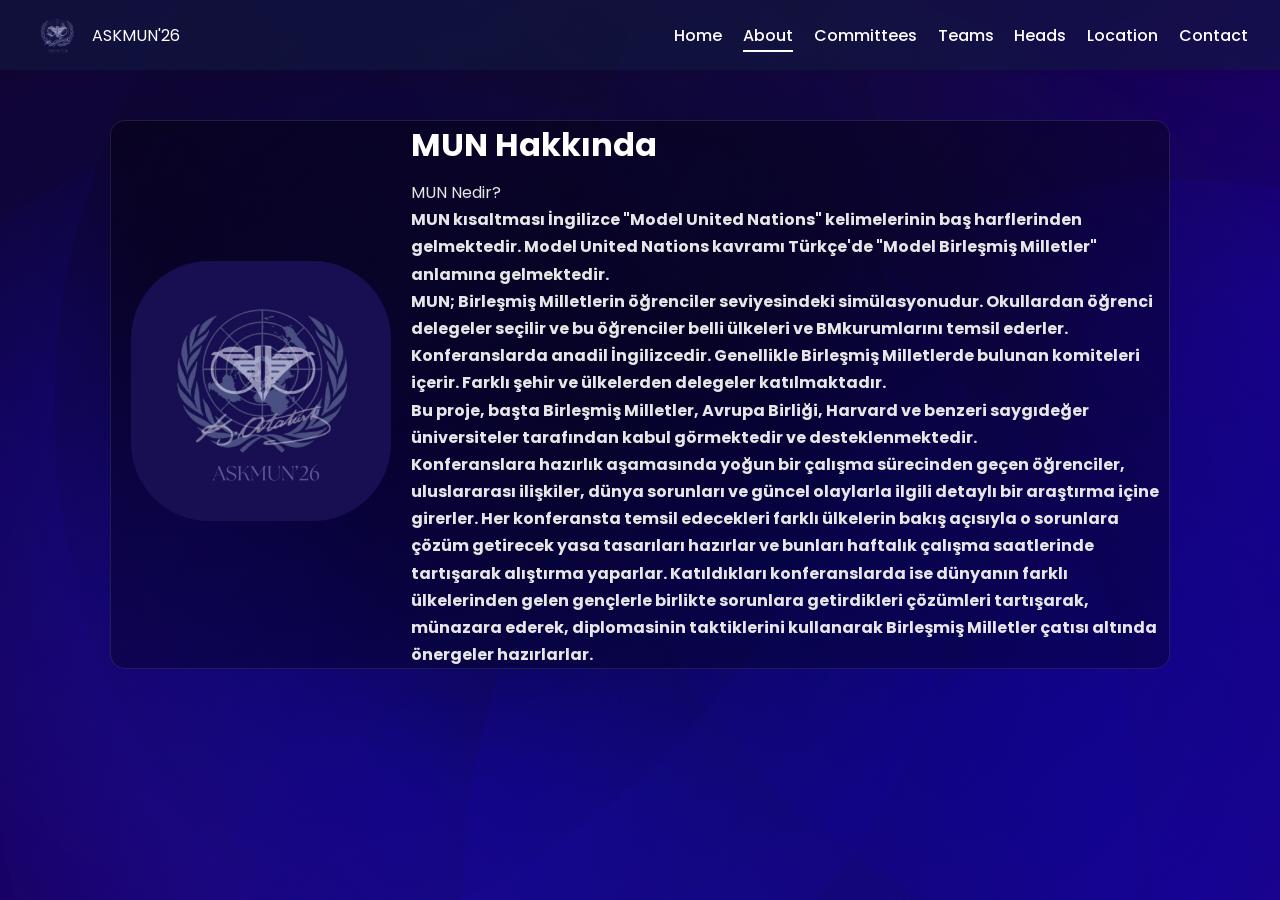
==== about.html @ 1edcb14b "Add files via upload" ====
<!DOCTYPE html>
<html lang="tr">
<head>
  <meta charset="UTF-8" />
  <meta name="viewport" content="width=device-width, initial-scale=1.0" />
  <title>About - Asık Veysel MUN 2026</title>
  <link rel="stylesheet" href="style.css" />
  <style>
    body {
      overflow-x: auto;
      overflow-y: auto;
      margin-top: 70px; /* Navbar için boşluk */
      background: transparent;
    }

    .about-container {
      max-width: 1100px;
      margin: 120px auto; /* 60px -> 120px ile card aşağıya indi */
      padding: 0 20px;
      display: flex;
      flex-direction: column;
      gap: 30px;
      z-index: 1;
      position: relative;
    }


    .about-card {
      display: flex;
      align-items: center;
      background-color: rgba(0, 0, 0, 0.3);
      border: 1px solid rgba(255, 255, 255, 0.1);
      border-radius: 15px;
      overflow: hidden;
      transition: transform 0.3s ease, box-shadow 0.3s ease;
    }

    .about-card:hover {
      transform: translateY(-5px);
      box-shadow: 0 10px 20px rgba(0,0,0,0.4);
    }

    .about-image {
      flex: 0 0 200px;
      text-align: center;
      padding: 20px;
    }

    .about-image img {
      width: 260px;
      height: 260px;
      object-fit: cover;
      border-radius: 30%;
    }

    .about-info {
      flex: 1;
      padding: 0px;
      color: white;
    }

    .about-info h2 {
      font-size: 2rem;
      margin-bottom: 10px;
    }

    .about-info p, .about-info h4 {
      color: #e6e6e6;
      line-height: 1.7;
    }

    @media (max-width: 800px) {
      .about-card {
        flex-direction: column;
        text-align: center;
        padding: 20px;
      }

      .about-image img {
        width: 200px;
        height: 200px;
        margin-bottom: 15px;
      }

      .about-info h2 {
        font-size: 1.5rem;
      }

      .about-info p, .about-info h4 {
        font-size: 0.95rem;
      }
    }
  </style>
</head>
<body>
  <!-- 🔹 Finisher Header Arka Plan -->
  <div class="header finisher-header"></div>

  <!-- 🔹 Navbar -->
  <nav class="navbar">
    <div class="logo">
      <img src="img/1.png" alt="Logo" />
      <span>ASKMUN'26</span>
    </div>

    <div class="hamburger" id="hamburger">
      <span></span>
      <span></span>
      <span></span>
    </div>

    <ul class="nav-links">
      <li><a href="index.html">Home</a></li>
      <li><a href="about.html" class="active">About</a></li>
      <li><a href="committees.html">Committees</a></li>
      <li><a href="teams.html">Teams</a></li>
      <li><a href="heads.html">Heads</a></li>
      <li><a href="location.html">Location</a></li>
      <li><a href="mailto:asikveyselmun@gmail.com">Contact</a></li>
    </ul>
  </nav>

  <section class="about-container">
    <div class="about-card">
      <div class="about-image">
        <img src="img/7.png" alt="MUN" />
      </div>
      <div class="about-info">
        <h2>MUN Hakkında</h2>
        <p>MUN Nedir?</p>
        <h4>MUN kısaltması İngilizce "Model United Nations" kelimelerinin baş harflerinden gelmektedir. Model United Nations kavramı Türkçe'de "Model Birleşmiş Milletler" anlamına gelmektedir.</h4> <h4></h4> <h4>MUN; Birleşmiş Milletlerin öğrenciler seviyesindeki simülasyonudur. Okullardan öğrenci delegeler seçilir ve bu öğrenciler belli ülkeleri ve BMkurumlarını temsil ederler.</h4> <h4></h4> <h4>Konferanslarda anadil İngilizcedir. Genellikle Birleşmiş Milletlerde bulunan komiteleri içerir. Farklı şehir ve ülkelerden delegeler katılmaktadır.</h4> <h4>Bu proje, başta Birleşmiş Milletler, Avrupa Birliği, Harvard ve benzeri saygıdeğer üniversiteler tarafından kabul görmektedir ve desteklenmektedir.</h4> <h4>Konferanslara hazırlık aşamasında yoğun bir çalışma sürecinden geçen öğrenciler, uluslararası ilişkiler, dünya sorunları ve güncel olaylarla ilgili detaylı bir araştırma içine girerler. Her konferansta temsil edecekleri farklı ülkelerin bakış açısıyla o sorunlara çözüm getirecek yasa tasarıları hazırlar ve bunları haftalık çalışma saatlerinde tartışarak alıştırma yaparlar. Katıldıkları konferanslarda ise dünyanın farklı ülkelerinden gelen gençlerle birlikte sorunlara getirdikleri çözümleri tartışarak, münazara ederek, diplomasinin taktiklerini kullanarak Birleşmiş Milletler çatısı altında önergeler hazırlarlar.</h4>
      </div>
    </div>
  </section>

  <!-- 🔹 Finisher Script -->
  <script src="finisher-header.es5.min.js" type="text/javascript"></script>
  <script class="finisher-header" type="text/javascript">
    new FinisherHeader({
      "count": 10,
      "size": { "min": 1300, "max": 1500, "pulse": 0 },
      "speed": { "x": { "min": 0.1, "max": 0.6 }, "y": { "min": 0.1, "max": 0.6 } },
      "colors": {
        "background": "#16002c",
        "particles": ["#393f4b", "#2800dc", "#2800dc", "#000000", "#160078"]
      },
      "blending": "overlay",
      "opacity": { "center": 0.5, "edge": 0.05 },
      "skew": 0,
      "shapes": ["c"]
    });
  </script>

  <script>
    const hamburger = document.getElementById('hamburger');
    const navLinks = document.querySelector('.nav-links');

    hamburger.addEventListener('click', () => {
      navLinks.classList.toggle('active');
      hamburger.classList.toggle('open');
    });
  </script>
</body>
</html>
---- style.css ----
@import url('https://fonts.googleapis.com/css2?family=Poppins:wght@300;500;600&display=swap');

* {
  margin: 0;
  padding: 0;
  box-sizing: border-box;
  font-family: 'Poppins', sans-serif;
}

body {
  background: none;
  color: #1b1b1b;
  cursor: default;
  user-select: none;
  margin: 0;
  padding: 0;
  height: 100%;
  overflow: hidden;

}

.navbar {
  position: fixed;
  top: 0;
  width: 100%;
  height: 70px;
  background: #131d4083;
  color: #fff;
  display: flex;
  align-items: center;
  justify-content: space-between;
  padding: 0 2rem;
  z-index: 100;
  box-shadow: 0 2px 10px rgba(0,0,0,0.1);
}

.logo {
  display: flex;
  align-items: center;
  gap: 10px;
}

.logo img {
  width: 50px;
  height: 50px;
  object-fit: cover;
  border-radius: 50%;
}

.nav-links {
  display: flex;
  list-style: none;
  gap: 1.3rem;
}

.nav-links a {
  color: #ffffff;
  text-decoration: none;
  font-weight: 500;
  transition: 0.3s;
}

.nav-links a.active {
  border-bottom: 2px solid #ffffff;
  padding-bottom: 3px;
}

.nav-links a:hover {
  color: #0c3faf85;
}

.finisher-header {
  position: fixed;
  top: 0;
  left: 0;
  width: 100%;
  height: 100vh; 
  z-index: 0;
  pointer-events: none;
}


.hero {
  position: relative;
  z-index: 1; 
  min-height: 100vh;
  display: flex;
  justify-content: center;
  align-items: center;
  flex-direction: column;
  text-align: center;
  background: transparent;
  padding: 0 20px;
  margin-top: 30px;
  transform: translateY(-20px);
}

.hero-content {
  margin-top: 50px;
}

.mun-logo {
  width: 250px;
  height: 250px;
  margin-bottom: 10px;
  border-radius: 30%;
}

.hero h1 {
  font-size: 2rem;
  color: #ffffff;
  margin-bottom: 10px;
}

.hero p {
  color: #cfcfcf;
  font-weight: 400;
  margin-bottom: 30px;
}

#countdown {
  font-size: 1.8rem;
  font-weight: 600;
  color: #ffffff;
  margin-bottom: 30px;
}

.buttons {
  display: flex;
  gap: 15px;
  justify-content: center;
}

.btn {
  border: 1px solid #ffffff;
  color: #ffffff;
  padding: 10px 25px;
  border-radius: 25px;
  text-decoration: none;
  font-weight: 500;
  transition: 0.3s;
}

.btn:hover {
  background: #131d40;
  color: white;
}

.primary {
  background: transparent;
  border: 1px solid #ffffff;
  color: white;
}

.primary:hover {
  background: #131d40;
}


footer {
  background: #1f2b57;
  color: white;
  text-align: center;
  padding: 1rem 0;
  font-size: 0.9rem;
}

/* 🔹 Modal Arkaplan */
.modal {
  display: none;
  position: fixed;
  z-index: 1000;
  left: 0;
  top: 0;
  width: 100%;
  height: 100%;
  background: rgba(0, 0, 0, 0.6);
  justify-content: center;
  align-items: center;
  backdrop-filter: blur(6px);
  transition: opacity 0.3s ease;
}

/* 🔹 Açıkken görünür hale gelir */
.modal.show {
  display: flex;
  animation: fadeIn 0.4s ease forwards;
}

/* 🔹 Modal içeriği */
.modal-content {
  background: linear-gradient(145deg, #160078, #190088);
  color: white;
  padding: 35px 25px;
  border-radius: 20px;
  text-align: center;
  width: 90%;
  max-width: 400px;
  box-shadow: 0 0 25px rgba(0, 0, 0, 0.5);
  transform: scale(0.8);
  opacity: 0;
  animation: popIn 0.4s ease forwards;
  position: relative;
}

/* 🔹 Başlık */
.modal-content h2 {
  margin-bottom: 25px;
  font-size: 1.8rem;
  font-weight: 700;
}

/* 🔹 Butonlar */
.modal-buttons {
  display: flex;
  flex-direction: column;
  gap: 12px;
}

.modal-btn {
  background: rgb(29, 1, 171);
  color: white;
  padding: 10px;
  border-radius: 12px;
  text-decoration: none;
  font-weight: 600;
  transition: 0.25s;
}

.modal-btn:hover {
  background: #1600be;
  transform: scale(1.05);
}

/* 🔹 Kapatma Tuşu */
.close {
  position: absolute;
  top: 12px;
  right: 18px;
  color: white;
  font-size: 1.8rem;
  cursor: pointer;
  transition: 0.2s;
}

.close:hover {
  color: #bbb;
}

/* 🔹 Animasyonlar */
@keyframes fadeIn {
  from { opacity: 0; }
  to { opacity: 1; }
}

@keyframes popIn {
  0% { transform: scale(0.8); opacity: 0; }
  100% { transform: scale(1); opacity: 1; }
}

/*-----------------------------------------------------------------------------------------------------------------------------------------------*/

/* 🔹 Hamburger ikon */
.hamburger {
  display: none;
  flex-direction: column;
  justify-content: space-around;
  width: 30px;
  height: 22px;
  cursor: pointer;
  z-index: 101;
}

.hamburger span {
  height: 3px;
  width: 100%;
  background: #fff;
  border-radius: 3px;
  transition: all 0.3s ease;
}

/* Hamburger X animasyonu */
.hamburger.open span:nth-child(1) {
  transform: rotate(45deg) translate(5px, 5px);
}

.hamburger.open span:nth-child(2) {
  opacity: 0;
}

.hamburger.open span:nth-child(3) {
  transform: rotate(-45deg) translate(5px, -5px);
}


/* 🔹 Responsive navbar */
@media (max-width: 800px) {
  .nav-links {
    position: fixed;
    right: -100%;
    top: 70px;
    height: 100vh;
    width: 60%;
    background: #000f46c4;
    flex-direction: column;
    align-items: center;
    gap: 2rem;
    padding-top: 2rem;
    transition: right 0.3s ease;
    z-index: 100;
  }

  .nav-links.active {
    right: 0;
  }

  .hamburger {
    display: flex;
  }

  .nav-links li {
    opacity: 0;
    transition: opacity 0.3s ease 0.2s;
  }

  .nav-links.active li {
    opacity: 1;
  }

  /* Hero ve logo responsive */
.hero h1 {
  font-size: 1.5rem;
}

.hero p {
  font-size: 1rem;
}

.mun-logo {
  width: 180px;
  height: 180px;
}

.buttons a {
  padding: 8px 20px;
  font-size: 0.9rem;
}

}
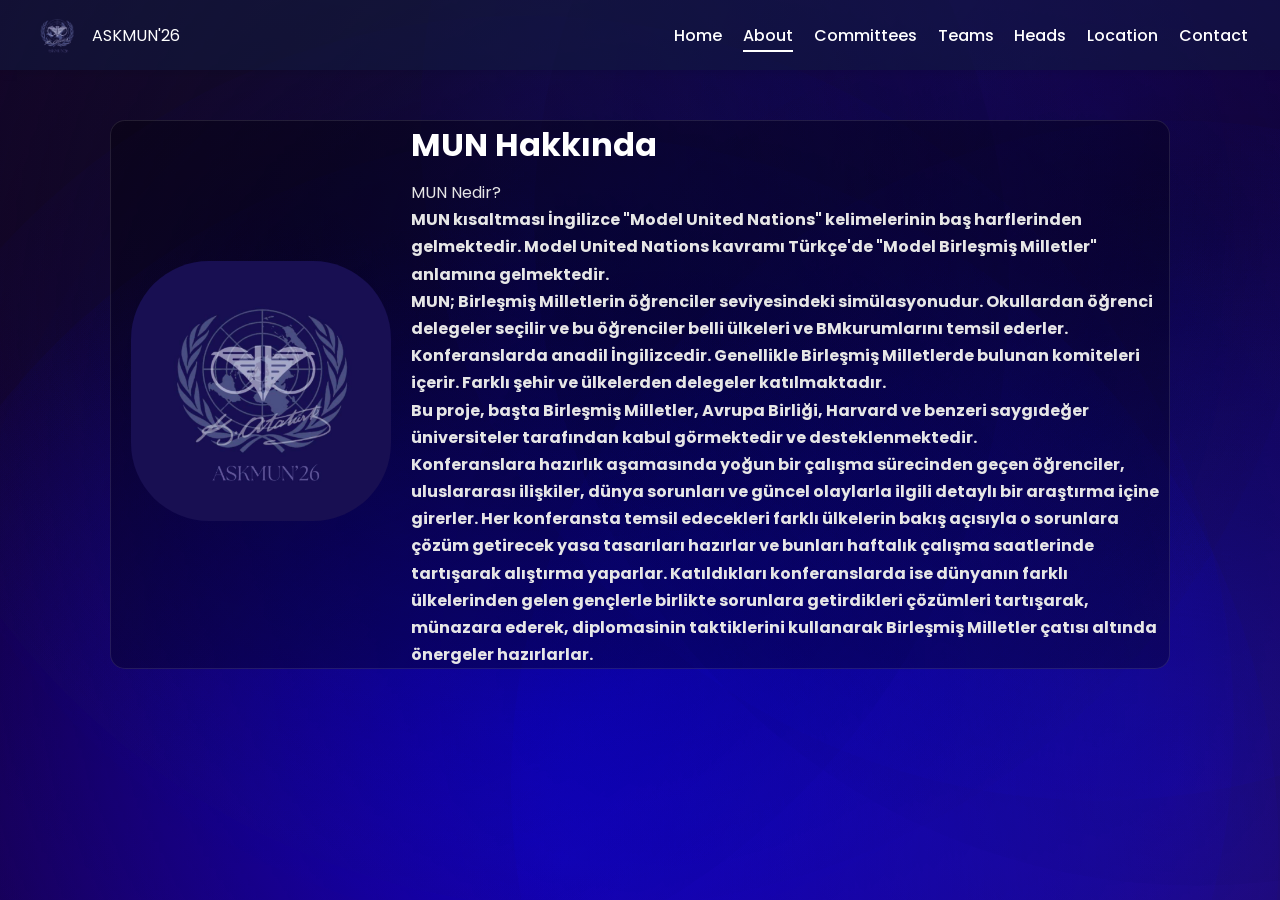
==== commit c7d863ff: "Update about.html" ====
--- a/about.html
+++ b/about.html
@@ -5,17 +5,20 @@
   <meta name="viewport" content="width=device-width, initial-scale=1.0" />
   <title>About - Asık Veysel MUN 2026</title>
   <link rel="stylesheet" href="style.css" />
+
+  <!---------------------------------------------------------------------------------------------------------------------------------------------->
   <style>
+  
     body {
       overflow-x: auto;
       overflow-y: auto;
-      margin-top: 70px; /* Navbar için boşluk */
+      margin-top: 70px;
       background: transparent;
     }
 
     .about-container {
       max-width: 1100px;
-      margin: 120px auto; /* 60px -> 120px ile card aşağıya indi */
+      margin: 120px auto;
       padding: 0 20px;
       display: flex;
       flex-direction: column;
@@ -23,7 +26,6 @@
       z-index: 1;
       position: relative;
     }
-
 
     .about-card {
       display: flex;
@@ -91,12 +93,12 @@
       }
     }
   </style>
+ <!---------------------------------------------------------------------------------------------------------------------------------------------->
 </head>
 <body>
-  <!-- 🔹 Finisher Header Arka Plan -->
+
   <div class="header finisher-header"></div>
 
-  <!-- 🔹 Navbar -->
   <nav class="navbar">
     <div class="logo">
       <img src="img/1.png" alt="Logo" />
@@ -125,15 +127,14 @@
       <div class="about-image">
         <img src="img/7.png" alt="MUN" />
       </div>
-      <div class="about-info">
-        <h2>MUN Hakkında</h2>
-        <p>MUN Nedir?</p>
-        <h4>MUN kısaltması İngilizce "Model United Nations" kelimelerinin baş harflerinden gelmektedir. Model United Nations kavramı Türkçe'de "Model Birleşmiş Milletler" anlamına gelmektedir.</h4> <h4></h4> <h4>MUN; Birleşmiş Milletlerin öğrenciler seviyesindeki simülasyonudur. Okullardan öğrenci delegeler seçilir ve bu öğrenciler belli ülkeleri ve BMkurumlarını temsil ederler.</h4> <h4></h4> <h4>Konferanslarda anadil İngilizcedir. Genellikle Birleşmiş Milletlerde bulunan komiteleri içerir. Farklı şehir ve ülkelerden delegeler katılmaktadır.</h4> <h4>Bu proje, başta Birleşmiş Milletler, Avrupa Birliği, Harvard ve benzeri saygıdeğer üniversiteler tarafından kabul görmektedir ve desteklenmektedir.</h4> <h4>Konferanslara hazırlık aşamasında yoğun bir çalışma sürecinden geçen öğrenciler, uluslararası ilişkiler, dünya sorunları ve güncel olaylarla ilgili detaylı bir araştırma içine girerler. Her konferansta temsil edecekleri farklı ülkelerin bakış açısıyla o sorunlara çözüm getirecek yasa tasarıları hazırlar ve bunları haftalık çalışma saatlerinde tartışarak alıştırma yaparlar. Katıldıkları konferanslarda ise dünyanın farklı ülkelerinden gelen gençlerle birlikte sorunlara getirdikleri çözümleri tartışarak, münazara ederek, diplomasinin taktiklerini kullanarak Birleşmiş Milletler çatısı altında önergeler hazırlarlar.</h4>
-      </div>
+        <div class="about-info">
+          <h2>MUN Hakkında</h2>
+          <p>MUN Nedir?</p>
+         <h4>MUN kısaltması İngilizce "Model United Nations" kelimelerinin baş harflerinden gelmektedir. Model United Nations kavramı Türkçe'de "Model Birleşmiş Milletler" anlamına gelmektedir.</h4> <h4></h4> <h4>MUN; Birleşmiş Milletlerin öğrenciler seviyesindeki simülasyonudur. Okullardan öğrenci delegeler seçilir ve bu öğrenciler belli ülkeleri ve BMkurumlarını temsil ederler.</h4> <h4></h4> <h4>Konferanslarda anadil İngilizcedir. Genellikle Birleşmiş Milletlerde bulunan komiteleri içerir. Farklı şehir ve ülkelerden delegeler katılmaktadır.</h4> <h4>Bu proje, başta Birleşmiş Milletler, Avrupa Birliği, Harvard ve benzeri saygıdeğer üniversiteler tarafından kabul görmektedir ve desteklenmektedir.</h4> <h4>Konferanslara hazırlık aşamasında yoğun bir çalışma sürecinden geçen öğrenciler, uluslararası ilişkiler, dünya sorunları ve güncel olaylarla ilgili detaylı bir araştırma içine girerler. Her konferansta temsil edecekleri farklı ülkelerin bakış açısıyla o sorunlara çözüm getirecek yasa tasarıları hazırlar ve bunları haftalık çalışma saatlerinde tartışarak alıştırma yaparlar. Katıldıkları konferanslarda ise dünyanın farklı ülkelerinden gelen gençlerle birlikte sorunlara getirdikleri çözümleri tartışarak, münazara ederek, diplomasinin taktiklerini kullanarak Birleşmiş Milletler çatısı altında önergeler hazırlarlar.</h4>
+        </div>
     </div>
   </section>
-
-  <!-- 🔹 Finisher Script -->
+ <!---------------------------------------------------------------------------------------------------------------------------------------------->
   <script src="finisher-header.es5.min.js" type="text/javascript"></script>
   <script class="finisher-header" type="text/javascript">
     new FinisherHeader({
@@ -160,5 +161,6 @@
       hamburger.classList.toggle('open');
     });
   </script>
+ <!---------------------------------------------------------------------------------------------------------------------------------------------->
 </body>
 </html>
--- a/style.css
+++ b/style.css
@@ -15,7 +15,7 @@
   margin: 0;
   padding: 0;
   height: 100%;
-  overflow: hidden;
+  overflow: auto;
 
 }
 
@@ -348,3 +348,4 @@
 
 }
 
+
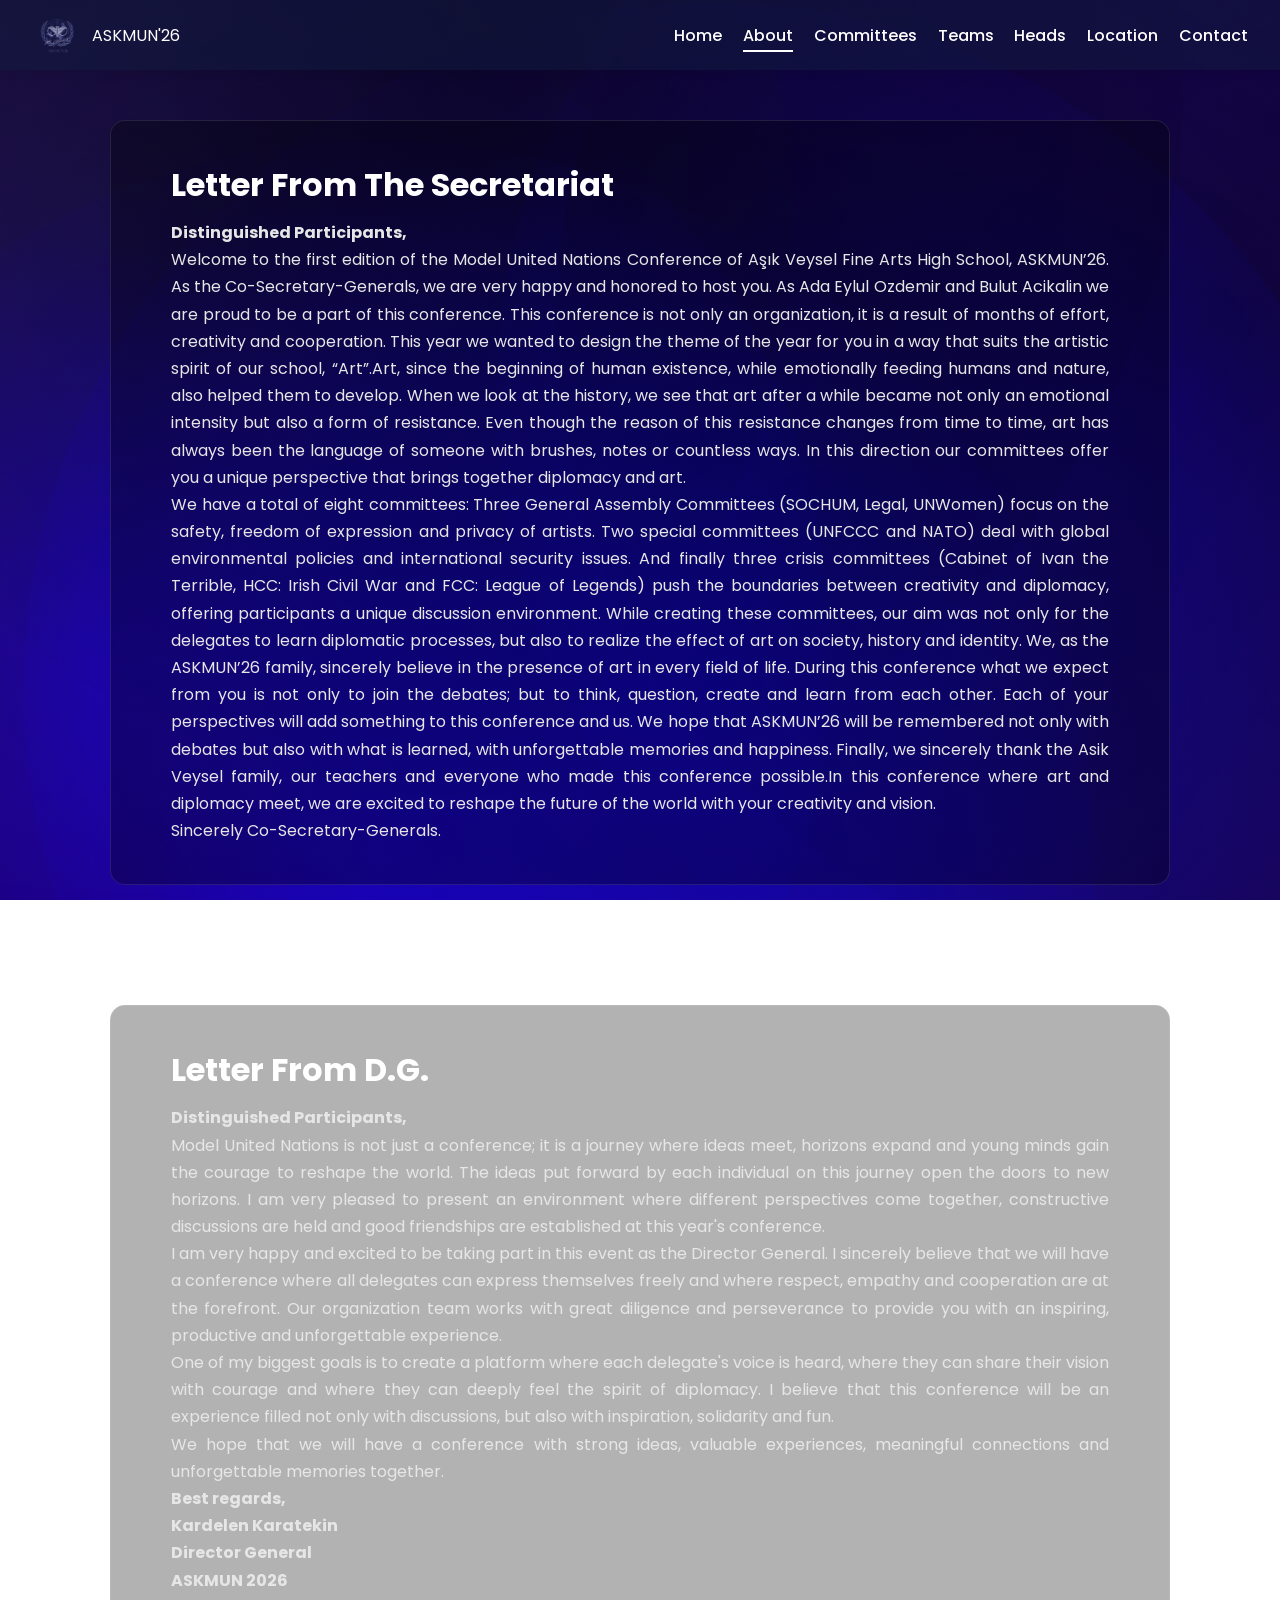
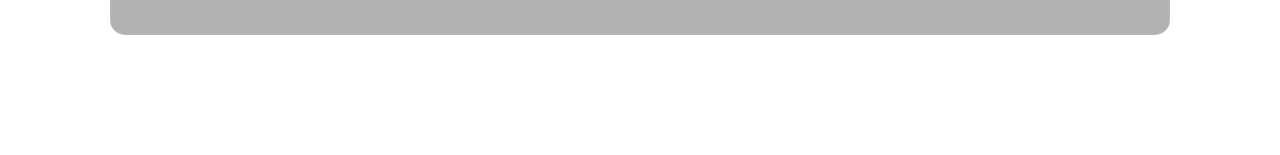
==== commit c72d186e: "Update about.html" ====
--- a/about.html
+++ b/about.html
@@ -42,23 +42,10 @@
       box-shadow: 0 10px 20px rgba(0,0,0,0.4);
     }
 
-    .about-image {
-      flex: 0 0 200px;
-      text-align: center;
-      padding: 20px;
-    }
-
-    .about-image img {
-      width: 260px;
-      height: 260px;
-      object-fit: cover;
-      border-radius: 30%;
-    }
-
     .about-info {
-      flex: 1;
-      padding: 0px;
       color: white;
+      padding: 40px 60px; 
+      text-align: justify;
     }
 
     .about-info h2 {
@@ -76,12 +63,6 @@
         flex-direction: column;
         text-align: center;
         padding: 20px;
-      }
-
-      .about-image img {
-        width: 200px;
-        height: 200px;
-        margin-bottom: 15px;
       }
 
       .about-info h2 {
@@ -124,13 +105,27 @@
 
   <section class="about-container">
     <div class="about-card">
-      <div class="about-image">
-        <img src="img/7.png" alt="MUN" />
-      </div>
         <div class="about-info">
-          <h2>MUN Hakkında</h2>
-          <p>MUN Nedir?</p>
-         <h4>MUN kısaltması İngilizce "Model United Nations" kelimelerinin baş harflerinden gelmektedir. Model United Nations kavramı Türkçe'de "Model Birleşmiş Milletler" anlamına gelmektedir.</h4> <h4></h4> <h4>MUN; Birleşmiş Milletlerin öğrenciler seviyesindeki simülasyonudur. Okullardan öğrenci delegeler seçilir ve bu öğrenciler belli ülkeleri ve BMkurumlarını temsil ederler.</h4> <h4></h4> <h4>Konferanslarda anadil İngilizcedir. Genellikle Birleşmiş Milletlerde bulunan komiteleri içerir. Farklı şehir ve ülkelerden delegeler katılmaktadır.</h4> <h4>Bu proje, başta Birleşmiş Milletler, Avrupa Birliği, Harvard ve benzeri saygıdeğer üniversiteler tarafından kabul görmektedir ve desteklenmektedir.</h4> <h4>Konferanslara hazırlık aşamasında yoğun bir çalışma sürecinden geçen öğrenciler, uluslararası ilişkiler, dünya sorunları ve güncel olaylarla ilgili detaylı bir araştırma içine girerler. Her konferansta temsil edecekleri farklı ülkelerin bakış açısıyla o sorunlara çözüm getirecek yasa tasarıları hazırlar ve bunları haftalık çalışma saatlerinde tartışarak alıştırma yaparlar. Katıldıkları konferanslarda ise dünyanın farklı ülkelerinden gelen gençlerle birlikte sorunlara getirdikleri çözümleri tartışarak, münazara ederek, diplomasinin taktiklerini kullanarak Birleşmiş Milletler çatısı altında önergeler hazırlarlar.</h4>
+          <h2>Letter From The Secretariat</h2>
+          <h4>Distinguished Participants,</h4>
+         <p>Welcome to the first edition of the Model United Nations Conference of Aşık Veysel Fine Arts High School, ASKMUN’26. As the Co-Secretary-Generals, we are very happy and honored to host you. As Ada Eylul Ozdemir and Bulut Acikalin we are proud to be a part of this conference. This conference is not only an organization, it is a result of months of effort, creativity and cooperation. This year we wanted to design the theme of the year for you in a way that suits the artistic spirit of our school, “Art”.Art, since the beginning of human existence, while emotionally feeding humans and nature, also helped them to develop. When we look at the history, we see that art after a while became not only an emotional intensity but also a form of resistance. Even though the reason of this resistance changes from time to time, art has always been the language of someone with brushes, notes or countless ways. In this direction our committees offer you a unique perspective that brings together diplomacy and art.</p> <p>We have a total of eight committees: Three General Assembly Committees (SOCHUM, Legal, UNWomen) focus on the safety, freedom of expression and privacy of artists. Two special committees (UNFCCC and NATO) deal with global environmental policies and international security issues. And finally three crisis committees (Cabinet of Ivan the Terrible, HCC: Irish Civil War and FCC: League of Legends) push the boundaries between creativity and diplomacy, offering participants a unique discussion environment. While creating these committees, our aim was not only for the delegates to learn diplomatic processes, but also to realize the effect of art on society, history and identity. We, as the ASKMUN’26 family, sincerely believe in the presence of art in every field of life. During this conference what we expect from you is not only to join the debates; but to think, question, create and learn from each other. Each of your perspectives will add something to this conference and us. We hope that ASKMUN’26 will be remembered not only with debates but also with what is learned, with unforgettable memories and happiness. Finally, we sincerely thank the Asik Veysel family, our teachers and everyone who made this conference possible.In this conference where art and diplomacy meet, we are excited to reshape the future of the world with your creativity and vision.</p><p>Sincerely Co-Secretary-Generals.</p>
+        </div>
+    </div>
+  </section>
+
+  <section class="about-container">
+    <div class="about-card">
+        <div class="about-info">
+          <h2>Letter From D.G.</h2>
+          <h4>Distinguished Participants,</h4>
+          <p>Model United Nations is not just a conference; it is a journey where ideas meet, horizons expand and young minds gain the courage to reshape the world. The ideas put forward by each individual on this journey open the doors to new horizons. I am very pleased to present an environment where different perspectives come together, constructive discussions are held and good friendships are established at this year's conference.</p>
+        <p>I am very happy and excited to be taking part in this event as the Director General. I sincerely believe that we will have a conference where all delegates can express themselves freely and where respect, empathy and cooperation are at the forefront. Our organization team works with great diligence and perseverance to provide you with an inspiring, productive and unforgettable experience.</p>
+         <p>One of my biggest goals is to create a platform where each delegate's voice is heard, where they can share their vision with courage and where they can deeply feel the spirit of diplomacy. I believe that this conference will be an experience filled not only with discussions, but also with inspiration, solidarity and fun.</p>
+        <p>We hope that we will have a conference with strong ideas, valuable experiences, meaningful connections and unforgettable memories together. 
+        <h4>Best regards,</h4>
+        <h4>Kardelen Karatekin</h4> 
+        <h4>Director General</h4>
+        <h4>ASKMUN 2026</h4>
         </div>
     </div>
   </section>
--- a/style.css
+++ b/style.css
@@ -181,13 +181,11 @@
   transition: opacity 0.3s ease;
 }
 
-/* 🔹 Açıkken görünür hale gelir */
 .modal.show {
   display: flex;
   animation: fadeIn 0.4s ease forwards;
 }
 
-/* 🔹 Modal içeriği */
 .modal-content {
   background: linear-gradient(145deg, #160078, #190088);
   color: white;
@@ -203,14 +201,12 @@
   position: relative;
 }
 
-/* 🔹 Başlık */
 .modal-content h2 {
   margin-bottom: 25px;
   font-size: 1.8rem;
   font-weight: 700;
 }
 
-/* 🔹 Butonlar */
 .modal-buttons {
   display: flex;
   flex-direction: column;
@@ -232,7 +228,6 @@
   transform: scale(1.05);
 }
 
-/* 🔹 Kapatma Tuşu */
 .close {
   position: absolute;
   top: 12px;
@@ -247,7 +242,6 @@
   color: #bbb;
 }
 
-/* 🔹 Animasyonlar */
 @keyframes fadeIn {
   from { opacity: 0; }
   to { opacity: 1; }
@@ -260,7 +254,6 @@
 
 /*-----------------------------------------------------------------------------------------------------------------------------------------------*/
 
-/* 🔹 Hamburger ikon */
 .hamburger {
   display: none;
   flex-direction: column;
@@ -279,7 +272,6 @@
   transition: all 0.3s ease;
 }
 
-/* Hamburger X animasyonu */
 .hamburger.open span:nth-child(1) {
   transform: rotate(45deg) translate(5px, 5px);
 }
@@ -292,8 +284,6 @@
   transform: rotate(-45deg) translate(5px, -5px);
 }
 
-
-/* 🔹 Responsive navbar */
 @media (max-width: 800px) {
   .nav-links {
     position: fixed;
@@ -327,7 +317,6 @@
     opacity: 1;
   }
 
-  /* Hero ve logo responsive */
 .hero h1 {
   font-size: 1.5rem;
 }
@@ -348,4 +337,3 @@
 
 }
 
-
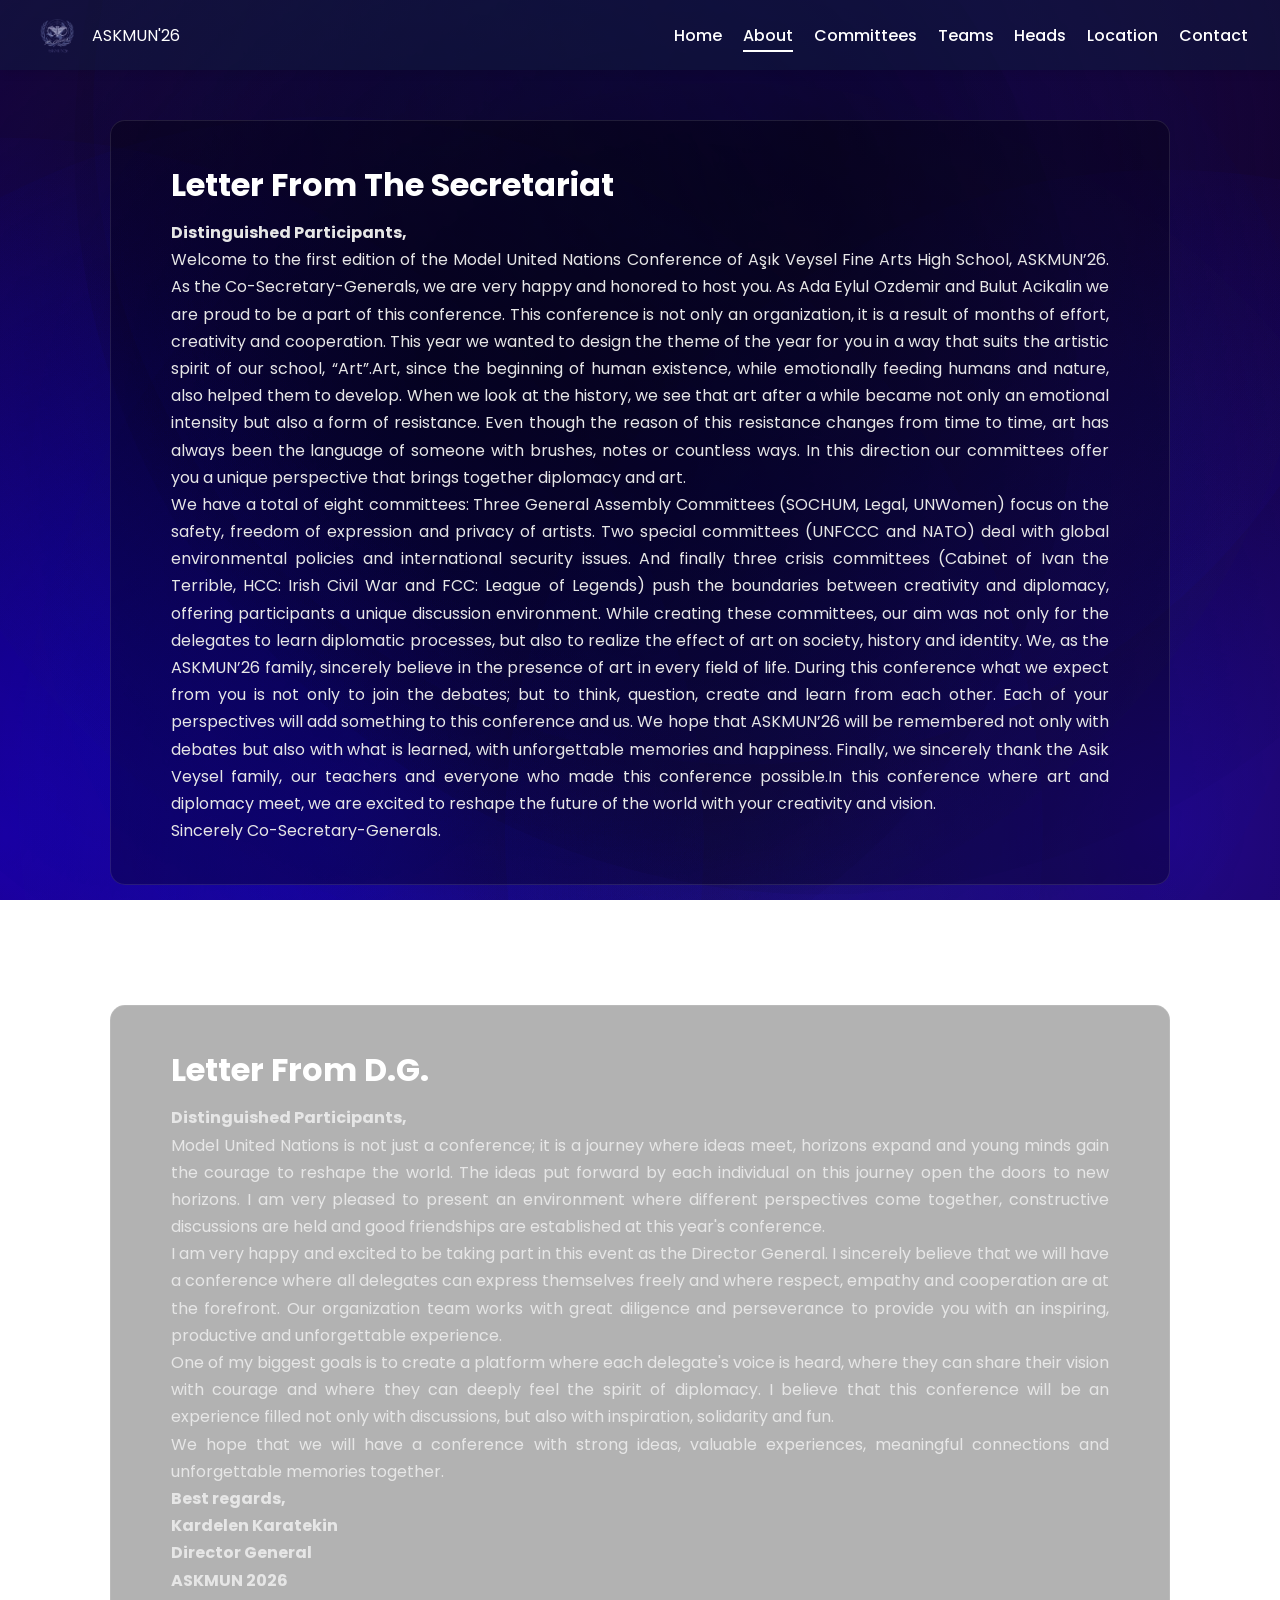
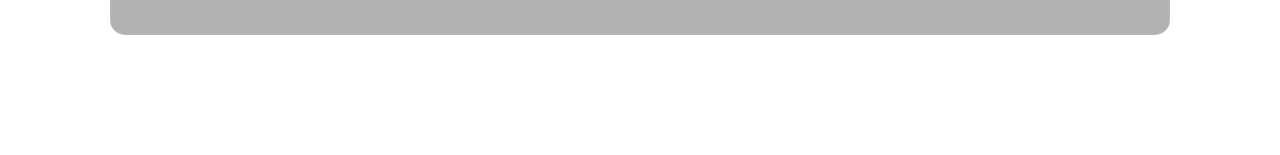
==== commit 4b16af2e: "Update about.html" ====
--- a/about.html
+++ b/about.html
@@ -58,21 +58,43 @@
       line-height: 1.7;
     }
 
-    @media (max-width: 800px) {
-      .about-card {
-        flex-direction: column;
-        text-align: center;
-        padding: 20px;
-      }
+ @media (max-width: 800px) {
+  .about-container {
+    margin: 80px 15px;
+    padding: 0;
+  }
 
-      .about-info h2 {
-        font-size: 1.5rem;
-      }
+  .about-card {
+    flex-direction: column;
+    text-align: left;
+    padding: 10px 15px;
+  }
 
-      .about-info p, .about-info h4 {
-        font-size: 0.95rem;
-      }
-    }
+  .about-info {
+    padding: 20px;
+    text-align: left; /* justify yerine left */
+  }
+
+  .about-info h2 {
+    font-size: 1.3rem;
+    text-align: center;
+    margin-bottom: 15px;
+  }
+
+  .about-info h4 {
+    font-size: 1rem;
+    text-align: center;
+    margin-bottom: 10px;
+  }
+
+  .about-info p {
+    font-size: 0.95rem;
+    line-height: 1.6;
+    text-align: left;
+    word-spacing: normal;
+  }
+}
+
   </style>
  <!---------------------------------------------------------------------------------------------------------------------------------------------->
 </head>
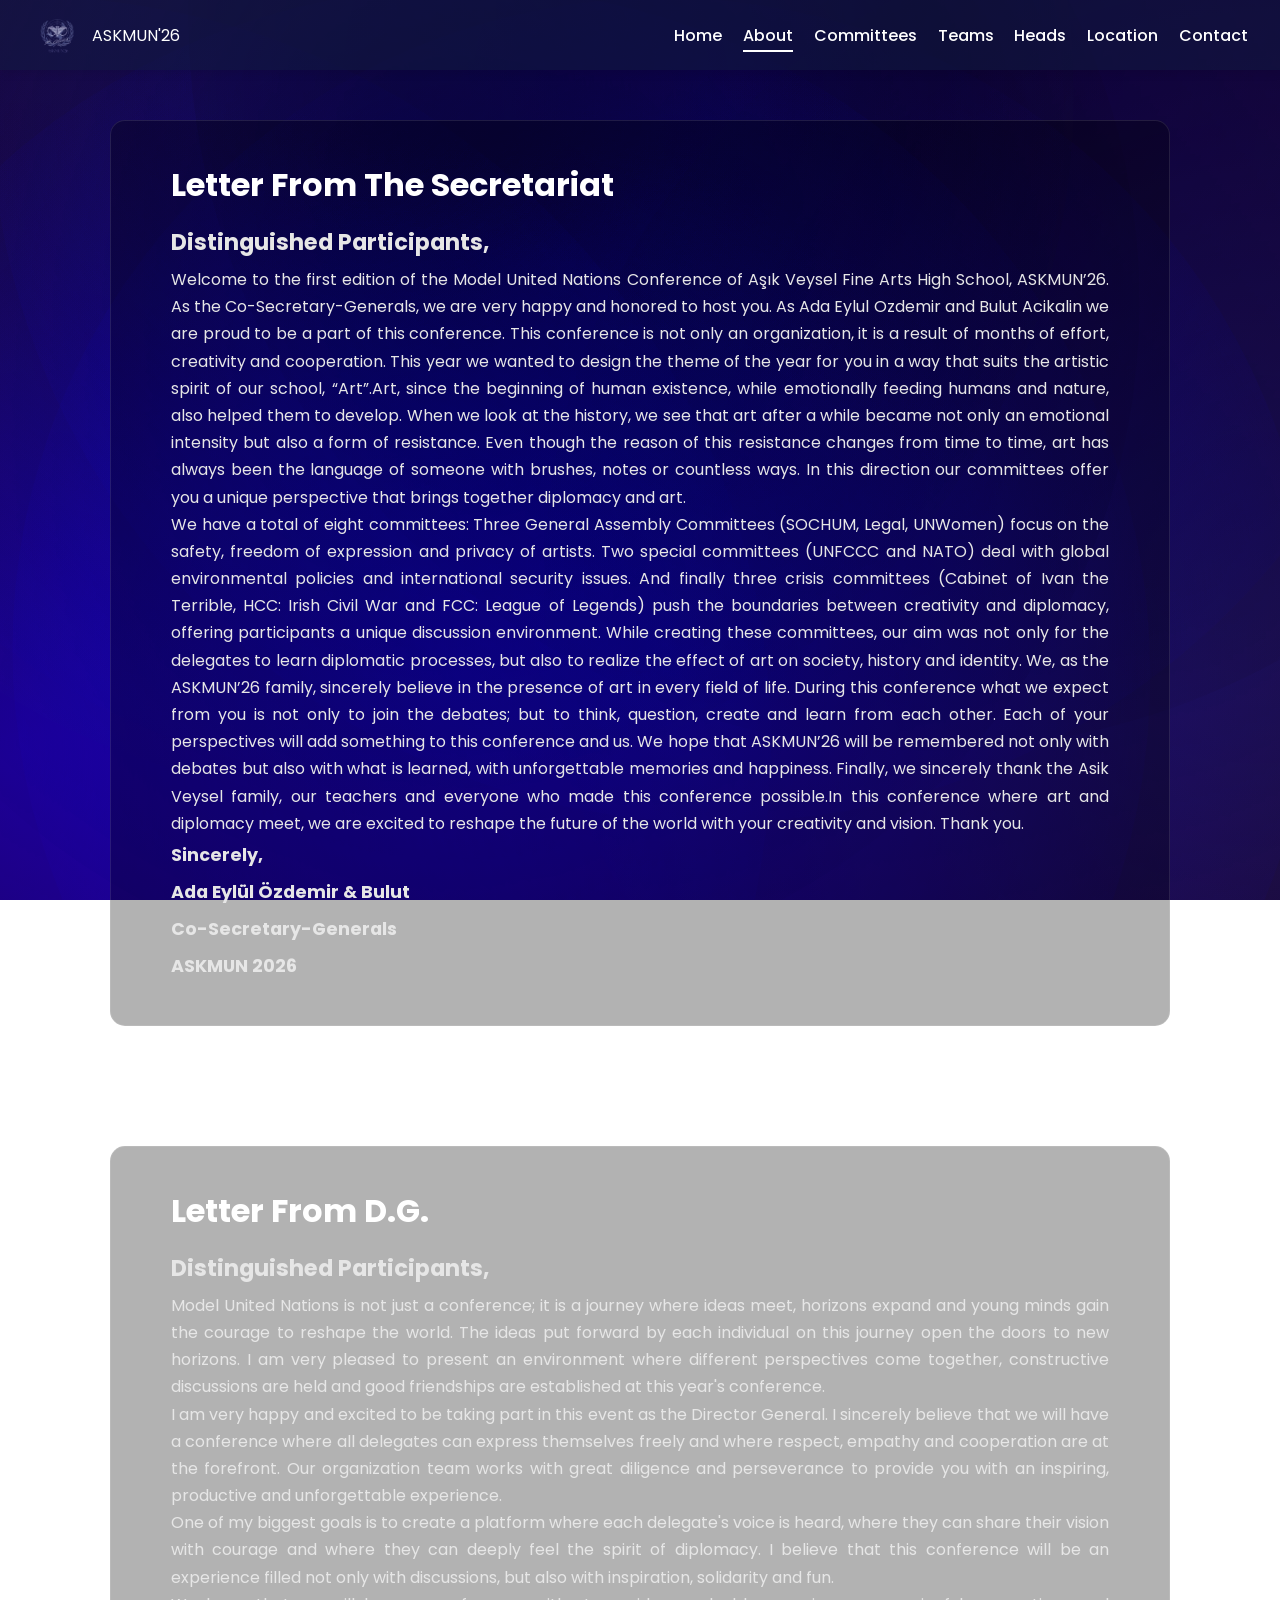
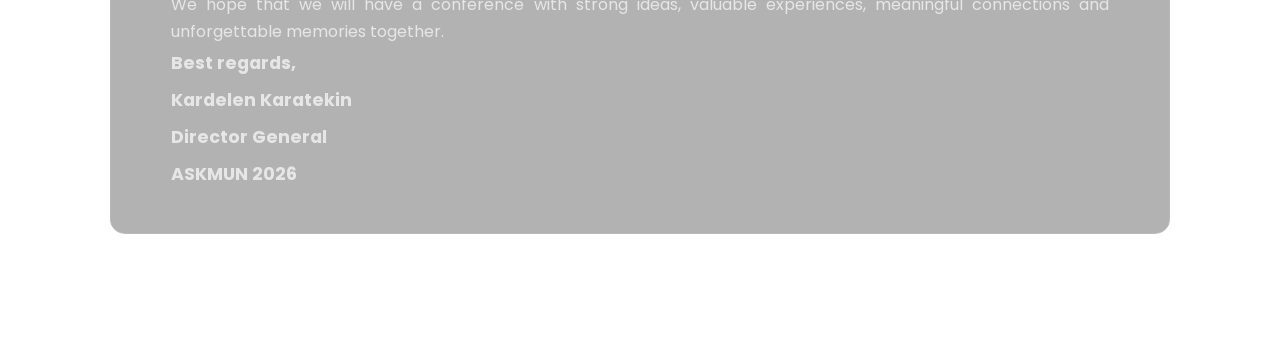
==== commit e3202bfd: "Update about.html" ====
--- a/about.html
+++ b/about.html
@@ -53,9 +53,23 @@
       margin-bottom: 10px;
     }
 
-    .about-info p, .about-info h4 {
+    .about-info p {
       color: #e6e6e6;
       line-height: 1.7;
+    }
+
+    .about-info h4 {
+      color: #e6e6e6;
+      line-height: 2.1;
+      font-size: 1.4rem;
+
+    }
+
+    .about-info h3 {
+      color: #e6e6e6;
+      line-height: 2.1;
+      font-size: 1.1rem;
+
     }
 
  @media (max-width: 800px) {
@@ -130,8 +144,16 @@
         <div class="about-info">
           <h2>Letter From The Secretariat</h2>
           <h4>Distinguished Participants,</h4>
-         <p>Welcome to the first edition of the Model United Nations Conference of Aşık Veysel Fine Arts High School, ASKMUN’26. As the Co-Secretary-Generals, we are very happy and honored to host you. As Ada Eylul Ozdemir and Bulut Acikalin we are proud to be a part of this conference. This conference is not only an organization, it is a result of months of effort, creativity and cooperation. This year we wanted to design the theme of the year for you in a way that suits the artistic spirit of our school, “Art”.Art, since the beginning of human existence, while emotionally feeding humans and nature, also helped them to develop. When we look at the history, we see that art after a while became not only an emotional intensity but also a form of resistance. Even though the reason of this resistance changes from time to time, art has always been the language of someone with brushes, notes or countless ways. In this direction our committees offer you a unique perspective that brings together diplomacy and art.</p> <p>We have a total of eight committees: Three General Assembly Committees (SOCHUM, Legal, UNWomen) focus on the safety, freedom of expression and privacy of artists. Two special committees (UNFCCC and NATO) deal with global environmental policies and international security issues. And finally three crisis committees (Cabinet of Ivan the Terrible, HCC: Irish Civil War and FCC: League of Legends) push the boundaries between creativity and diplomacy, offering participants a unique discussion environment. While creating these committees, our aim was not only for the delegates to learn diplomatic processes, but also to realize the effect of art on society, history and identity. We, as the ASKMUN’26 family, sincerely believe in the presence of art in every field of life. During this conference what we expect from you is not only to join the debates; but to think, question, create and learn from each other. Each of your perspectives will add something to this conference and us. We hope that ASKMUN’26 will be remembered not only with debates but also with what is learned, with unforgettable memories and happiness. Finally, we sincerely thank the Asik Veysel family, our teachers and everyone who made this conference possible.In this conference where art and diplomacy meet, we are excited to reshape the future of the world with your creativity and vision.</p><p>Sincerely Co-Secretary-Generals.</p>
-        </div>
+         <p>Welcome to the first edition of the Model United Nations Conference of Aşık Veysel Fine Arts High School, ASKMUN’26. As the Co-Secretary-Generals, we are very happy and honored to host you. As Ada Eylul Ozdemir and Bulut Acikalin we are proud to be a part of this conference. This conference is not only an organization, it is a result of months of effort, creativity and cooperation. This year we wanted to design the theme of the year for you in a way that suits the artistic spirit of our school, “Art”.Art, since the beginning of human existence, while emotionally feeding humans and nature, also helped them to develop. When we look at the history, we see that art after a while became not only an emotional intensity but also a form of resistance. Even though the reason of this resistance changes from time to time, art has always been the language of someone with brushes, notes or countless ways. In this direction our committees offer you a unique perspective that brings together diplomacy and art.</p> <p> We have a total of eight committees:
+        Three General Assembly Committees (SOCHUM, Legal, UNWomen) focus on the safety, freedom of expression and privacy of artists.
+        Two special committees (UNFCCC and NATO) deal with global environmental policies and international security issues.
+        And finally three crisis committees (Cabinet of Ivan the Terrible, HCC: Irish Civil War and FCC: League of Legends) push the boundaries between creativity and diplomacy, offering participants a unique discussion environment. While creating these committees, our aim was not only for the delegates to learn diplomatic processes, but also to realize the effect of art on society, history and identity. We, as the ASKMUN’26 family, sincerely believe in the presence of art in every field of life. During this conference what we expect from you is not only to join the debates; but to think, question, create and learn from each other.
+        Each of your perspectives will add something to this conference and us. We hope that ASKMUN’26 will be remembered not only with debates but also with what is learned, with unforgettable memories and happiness. Finally, we sincerely thank the Asik Veysel family, our teachers and everyone who made this conference possible.In this conference where art and diplomacy meet, we are excited to reshape the future of the world with your creativity and vision. Thank you.</p>
+        <h3>Sincerely,</h3>
+        <h3>Ada Eylül Özdemir & Bulut</h3>  
+        <h3>Co-Secretary-Generals</h3>
+        <h3>ASKMUN 2026</h3>
+      </div>
     </div>
   </section>
 
@@ -144,10 +166,10 @@
         <p>I am very happy and excited to be taking part in this event as the Director General. I sincerely believe that we will have a conference where all delegates can express themselves freely and where respect, empathy and cooperation are at the forefront. Our organization team works with great diligence and perseverance to provide you with an inspiring, productive and unforgettable experience.</p>
          <p>One of my biggest goals is to create a platform where each delegate's voice is heard, where they can share their vision with courage and where they can deeply feel the spirit of diplomacy. I believe that this conference will be an experience filled not only with discussions, but also with inspiration, solidarity and fun.</p>
         <p>We hope that we will have a conference with strong ideas, valuable experiences, meaningful connections and unforgettable memories together. 
-        <h4>Best regards,</h4>
-        <h4>Kardelen Karatekin</h4> 
-        <h4>Director General</h4>
-        <h4>ASKMUN 2026</h4>
+        <h3>Best regards,</h3>
+        <h3>Kardelen Karatekin</h3> 
+        <h3>Director General</h3>
+        <h3>ASKMUN 2026</h3>
         </div>
     </div>
   </section>
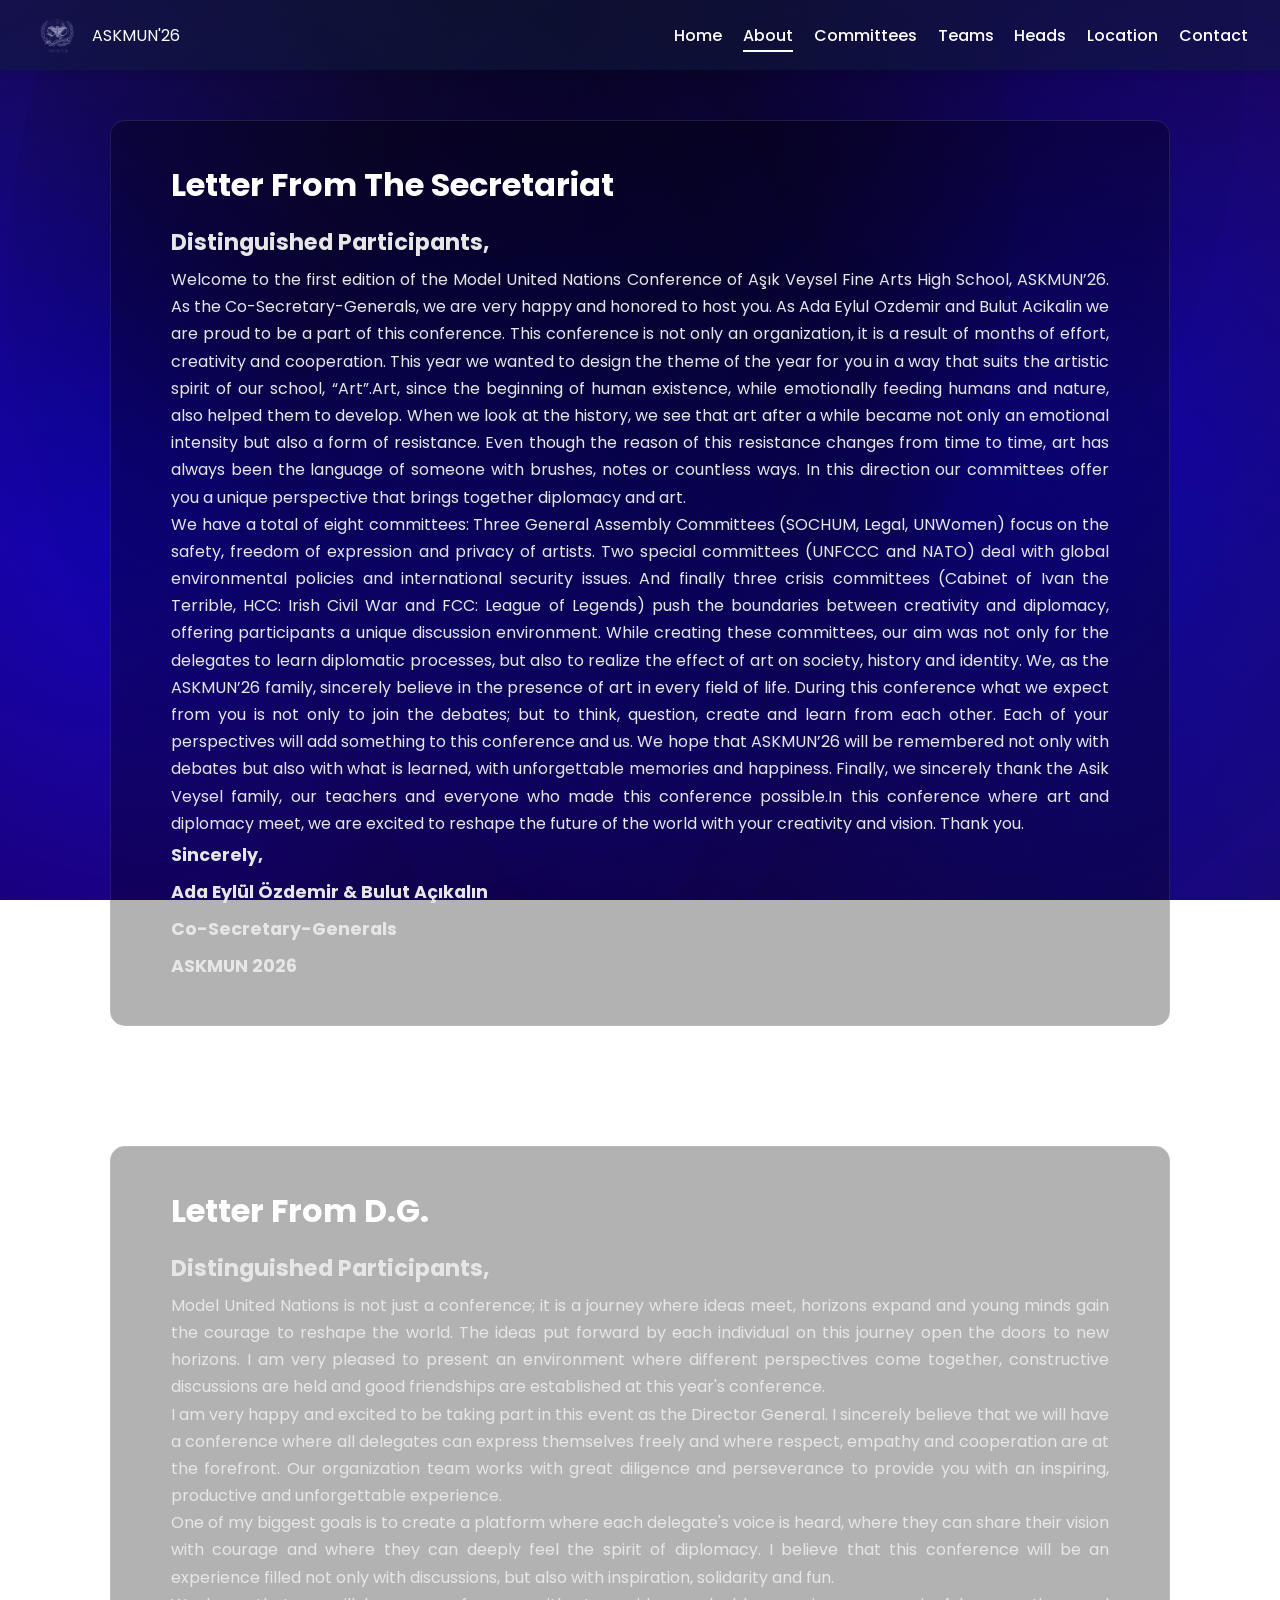
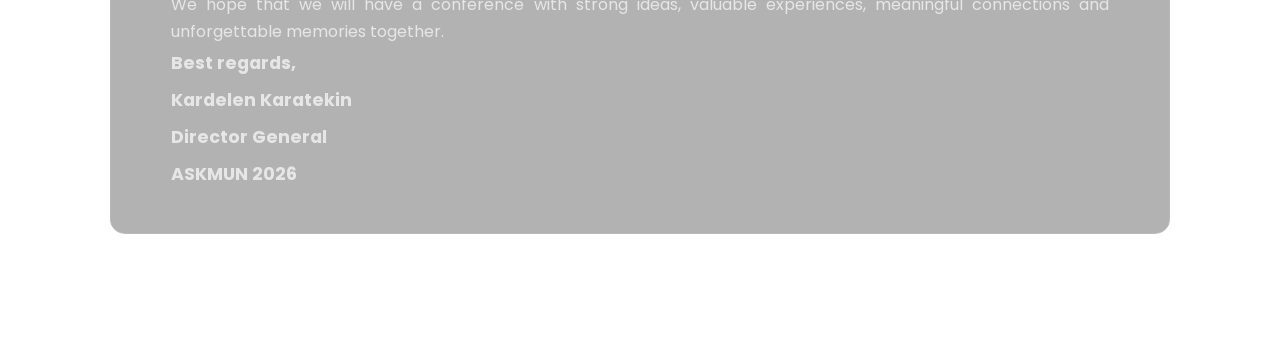
==== commit a4f0c38f: "Fix HTML encoding issues in about.html" ====
--- a/about.html
+++ b/about.html
@@ -150,7 +150,7 @@
         And finally three crisis committees (Cabinet of Ivan the Terrible, HCC: Irish Civil War and FCC: League of Legends) push the boundaries between creativity and diplomacy, offering participants a unique discussion environment. While creating these committees, our aim was not only for the delegates to learn diplomatic processes, but also to realize the effect of art on society, history and identity. We, as the ASKMUN’26 family, sincerely believe in the presence of art in every field of life. During this conference what we expect from you is not only to join the debates; but to think, question, create and learn from each other.
         Each of your perspectives will add something to this conference and us. We hope that ASKMUN’26 will be remembered not only with debates but also with what is learned, with unforgettable memories and happiness. Finally, we sincerely thank the Asik Veysel family, our teachers and everyone who made this conference possible.In this conference where art and diplomacy meet, we are excited to reshape the future of the world with your creativity and vision. Thank you.</p>
         <h3>Sincerely,</h3>
-        <h3>Ada Eylül Özdemir & Bulut</h3>  
+        <h3>Ada Eylül Özdemir & Bulut Açıkalın</h3>  
         <h3>Co-Secretary-Generals</h3>
         <h3>ASKMUN 2026</h3>
       </div>
--- a/style.css
+++ b/style.css
@@ -131,19 +131,35 @@
   justify-content: center;
 }
 
-.btn {
-  border: 1px solid #ffffff;
+button {
+  padding: 10px 20px;
+  text-transform: uppercase;
+  border-radius: 8px;
+  font-size: 17px;
+  font-weight: 500;
+  color: #ffffff80;
+  text-shadow: none;
+  background: transparent;
+  box-shadow: transparent;
+  border: 1px solid #ffffff80;
+  transition: 0.5s ease;
+  user-select: none;
+}
+
+.hero-btn:hover, 
+.hero-btn:focus {
   color: #ffffff;
-  padding: 10px 25px;
-  border-radius: 25px;
-  text-decoration: none;
-  font-weight: 500;
-  transition: 0.3s;
-}
-
-.btn:hover {
-  background: #131d40;
-  color: white;
+  background: #001987;
+  border: 1px solid #00325b;
+  text-shadow: 0 0 5px #001685bc,
+           0 0 10px #0055ff41,
+           0 0 20px #0012785d;
+  box-shadow: 0 0 5px #001190,
+           0 0 20px #001aff,
+           0 0 50px #002089,
+           0 0 100px #001255;
+  font-size: 16px;
+  border-color: transparent;
 }
 
 .primary {
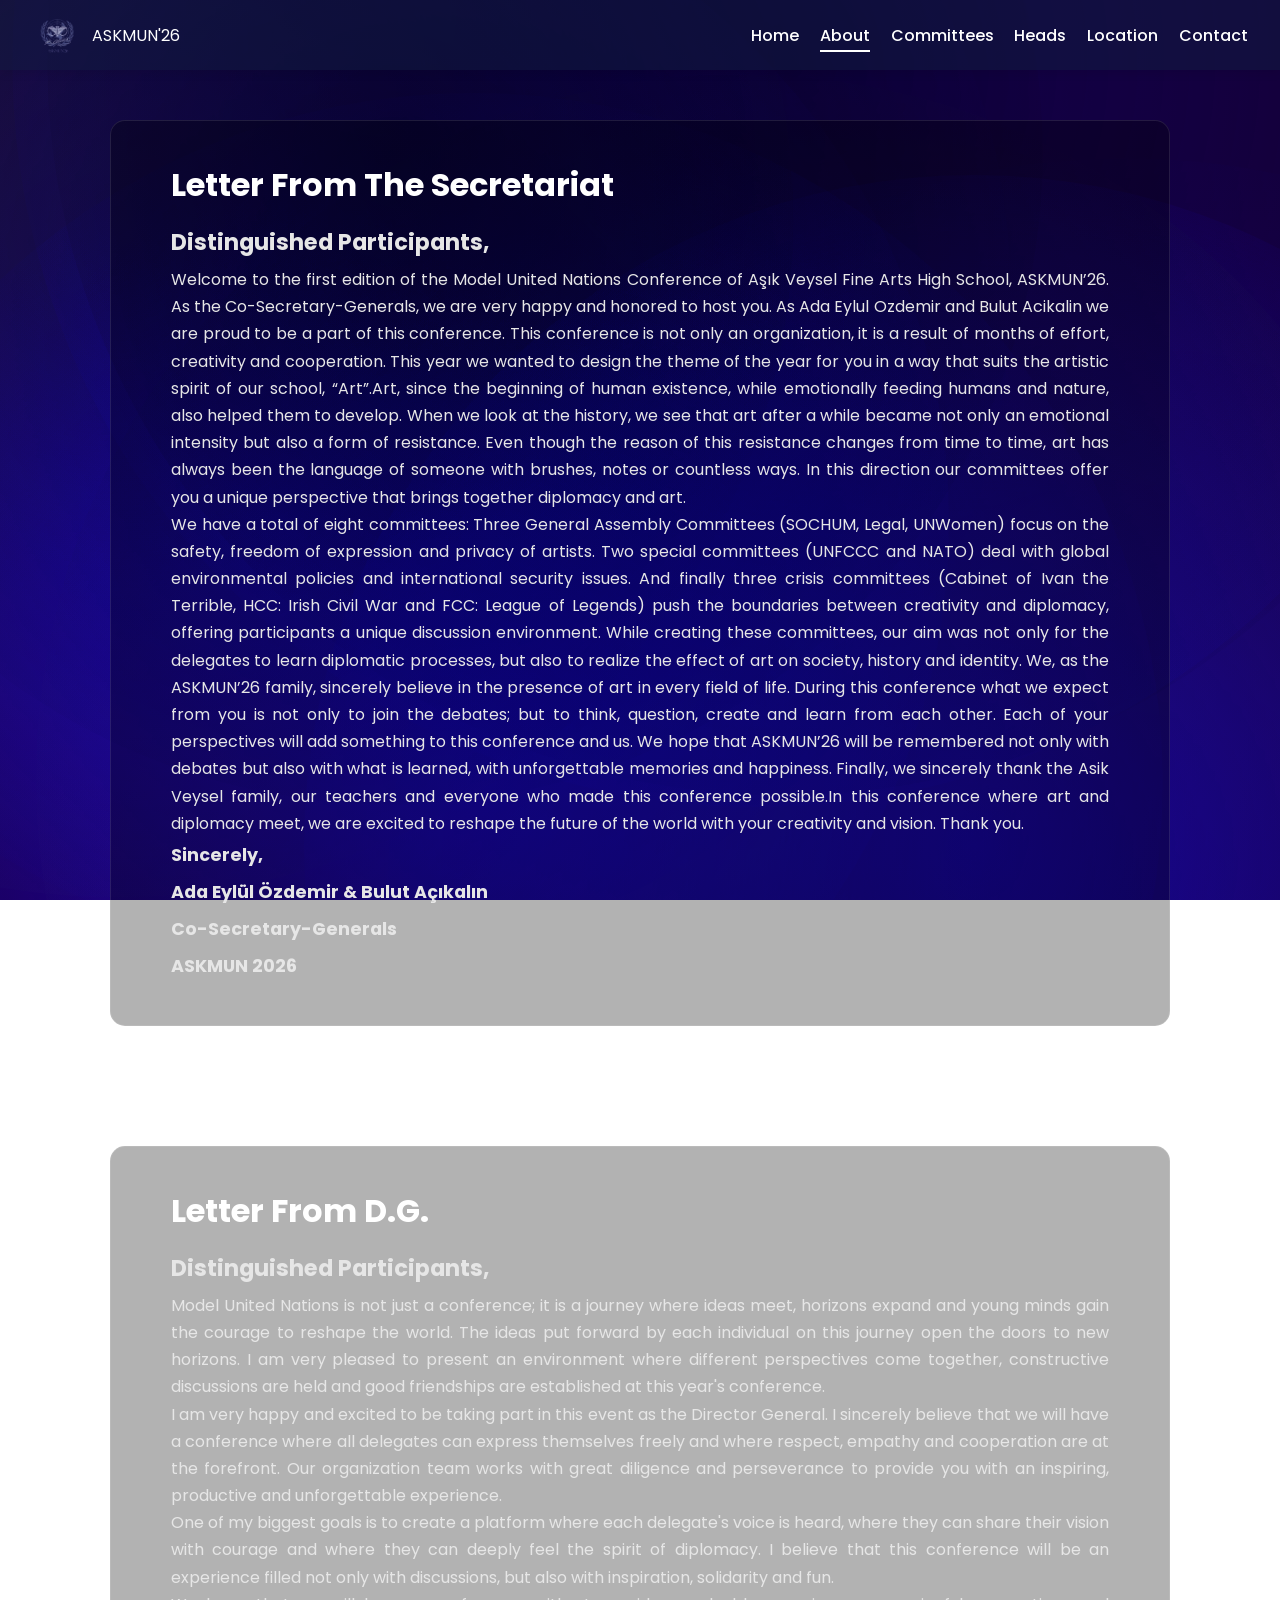
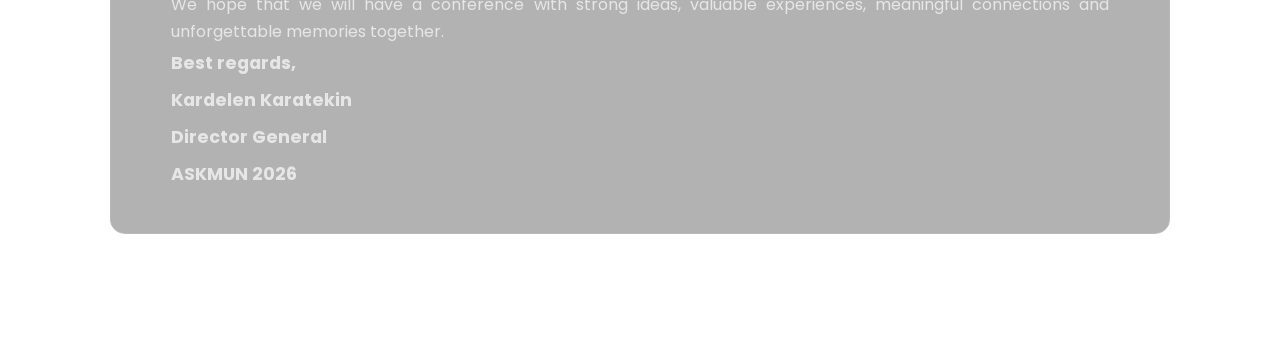
==== commit e32ea4fa: "Update about.html" ====
--- a/about.html
+++ b/about.html
@@ -132,7 +132,6 @@
       <li><a href="index.html">Home</a></li>
       <li><a href="about.html" class="active">About</a></li>
       <li><a href="committees.html">Committees</a></li>
-      <li><a href="teams.html">Teams</a></li>
       <li><a href="heads.html">Heads</a></li>
       <li><a href="location.html">Location</a></li>
       <li><a href="mailto:asikveyselmun@gmail.com">Contact</a></li>
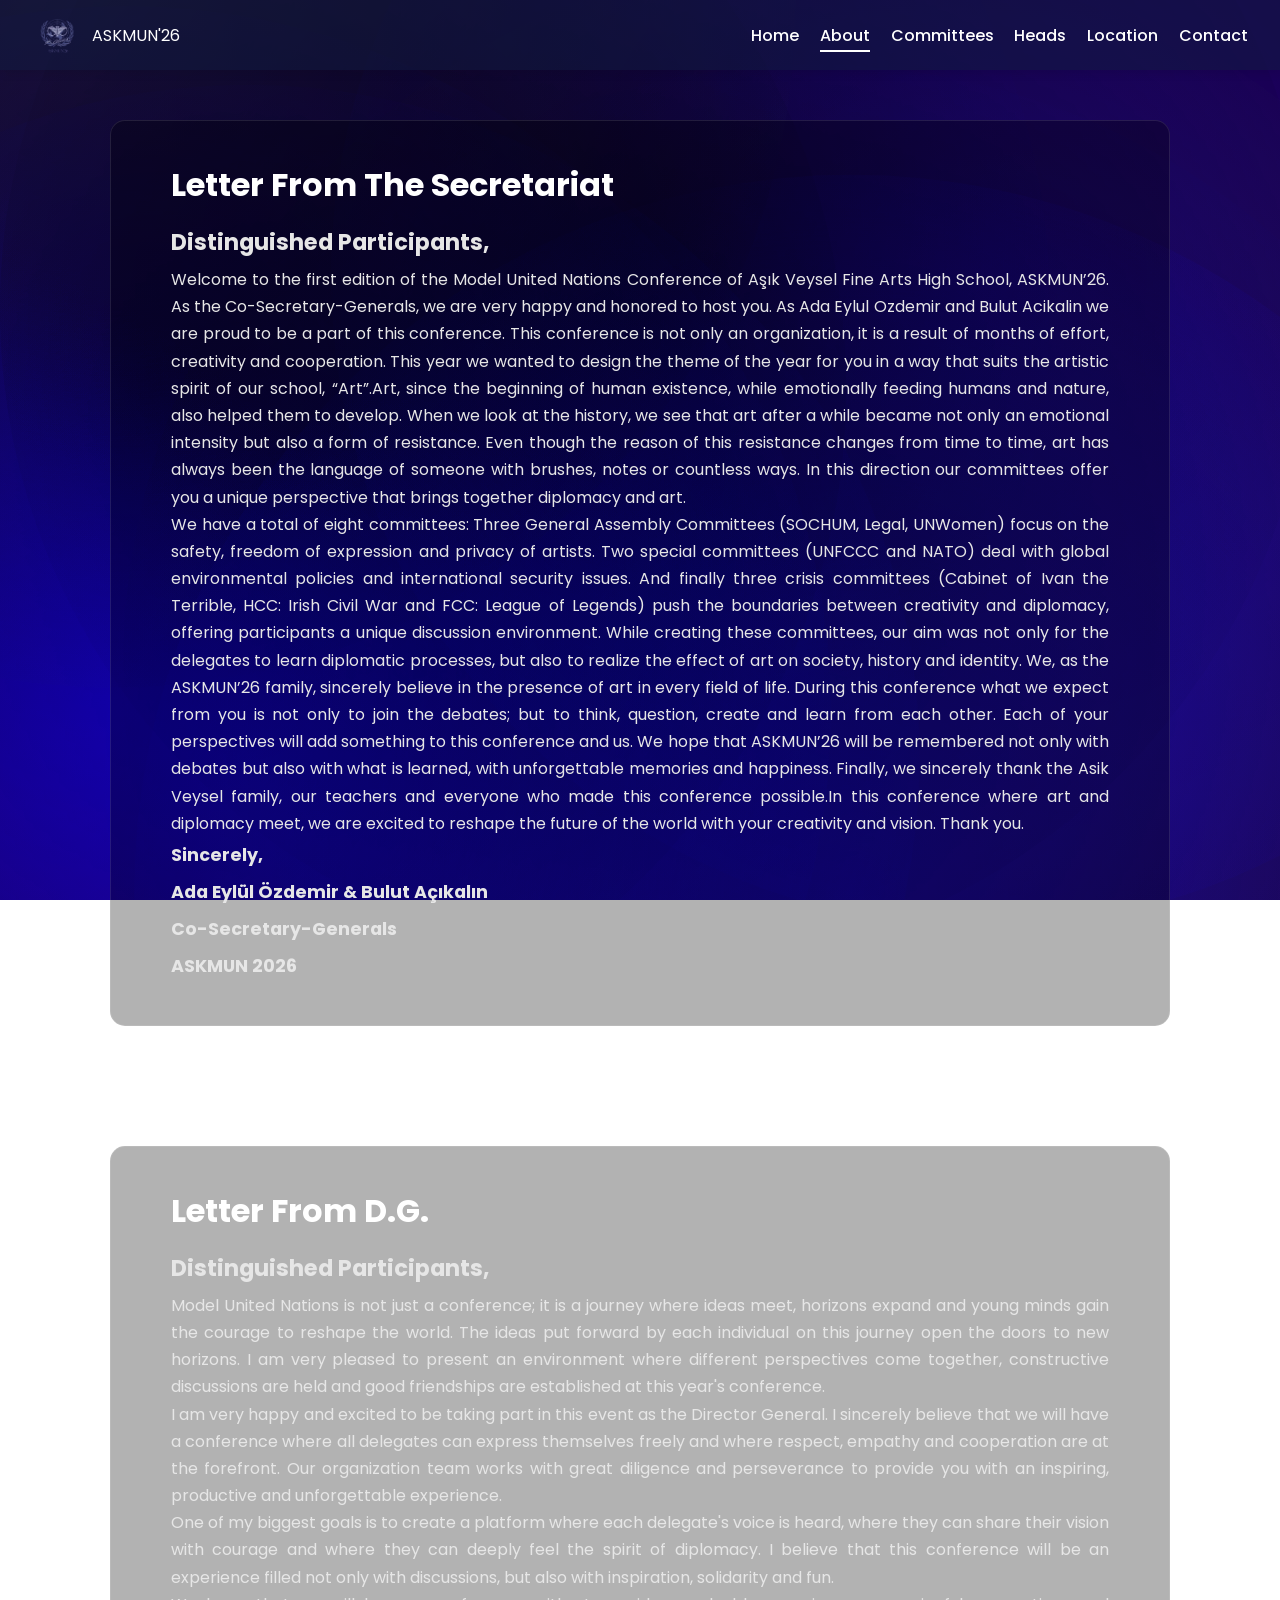
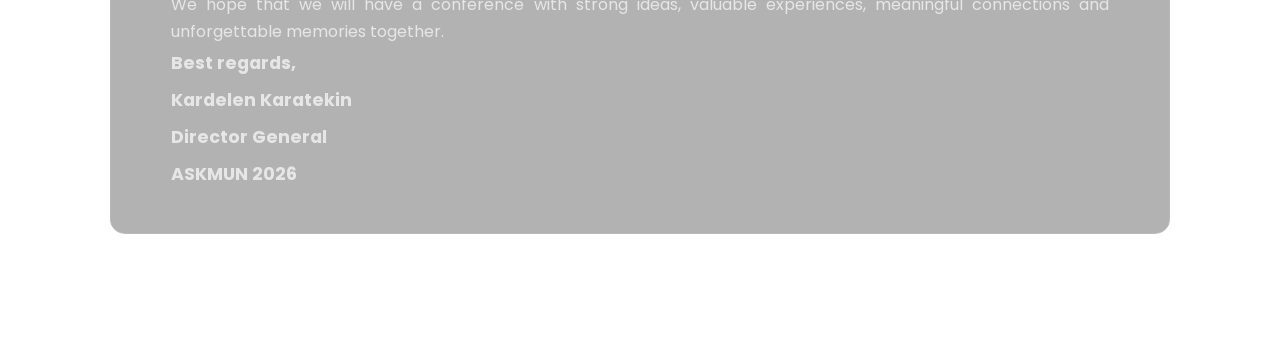
==== commit 749f9df0: "Update about.html" ====
--- a/about.html
+++ b/about.html
@@ -86,7 +86,7 @@
 
   .about-info {
     padding: 20px;
-    text-align: left; /* justify yerine left */
+    text-align: left;
   }
 
   .about-info h2 {
@@ -202,3 +202,4 @@
  <!---------------------------------------------------------------------------------------------------------------------------------------------->
 </body>
 </html>
+
